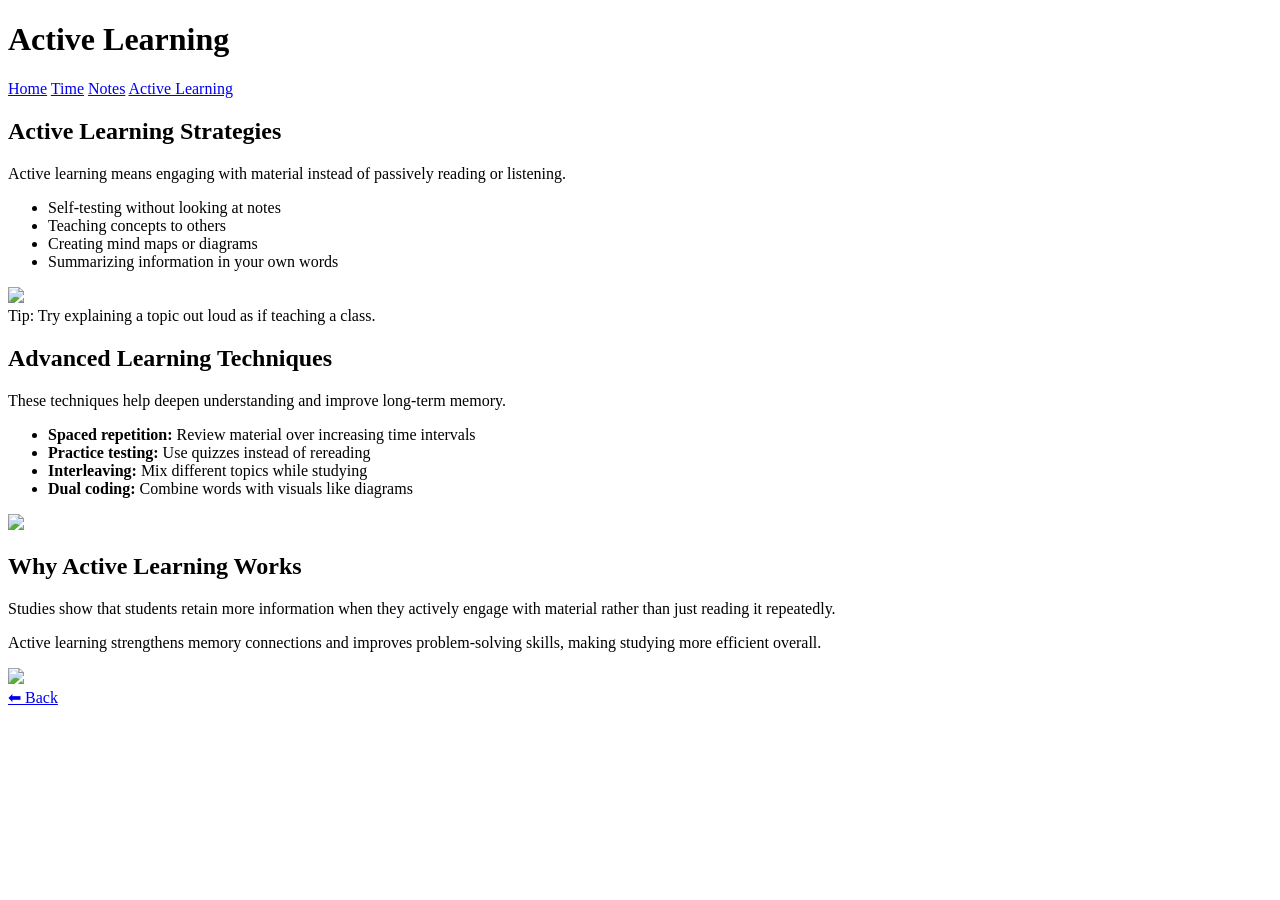
==== active.html @ b4d6af4e "Add files via upload" ====
<!DOCTYPE html>
<html lang="en">
<head>
<meta charset="UTF-8">
<title>Active Learning</title>

<link href="https://fonts.googleapis.com/css2?family=Open+Sans:wght@400;600;700&display=swap" rel="stylesheet">
<link rel="stylesheet" href="style.css">
</head>

<body>

<header><h1>Active Learning</h1></header>

<nav>
    <a href="index.html">Home</a>
    <a href="time.html">Time</a>
    <a href="notes.html">Notes</a>
    <a href="active.html">Active Learning</a>
</nav>

<div class="container">

<div class="note-column">

<div class="text-image">
    <div class="text">
        <h2>Active Learning Strategies</h2>
        <p>Active learning means engaging with material instead of passively reading or listening.</p>

        <ul>
            <li>Self-testing without looking at notes</li>
            <li>Teaching concepts to others</li>
            <li>Creating mind maps or diagrams</li>
            <li>Summarizing information in your own words</li>
        </ul>
    </div>

    <div class="image">
        <img src="activeLearning.jpg">
    </div>
</div>

<div class="sticky-note">
Tip: Try explaining a topic out loud as if teaching a class.
</div>

</div>

<section>
    <h2>Advanced Learning Techniques</h2>

    <div class="text-image">
        <div class="text">
            <p>These techniques help deepen understanding and improve long-term memory.</p>

            <ul>
                <li><strong>Spaced repetition:</strong> Review material over increasing time intervals</li>
                <li><strong>Practice testing:</strong> Use quizzes instead of rereading</li>
                <li><strong>Interleaving:</strong> Mix different topics while studying</li>
                <li><strong>Dual coding:</strong> Combine words with visuals like diagrams</li>
            </ul>
        </div>

        <div class="image">
            <img src="brain3.jpg">
        </div>
    </div>
</section>

<section>
    <h2>Why Active Learning Works</h2>

    <div class="text-image">
        <div class="text">
            <p>Studies show that students retain more information when they actively engage with material rather than just reading it repeatedly.</p>

            <p>Active learning strengthens memory connections and improves problem-solving skills, making studying more efficient overall.</p>
        </div>

        <div class="image">
            <img src="https://images.unsplash.com/photo-1555949963-aa79dcee981c">
        </div>
    </div>
</section>

<a class="back" href="index.html">⬅ Back</a>

</div>

</body>
</html>
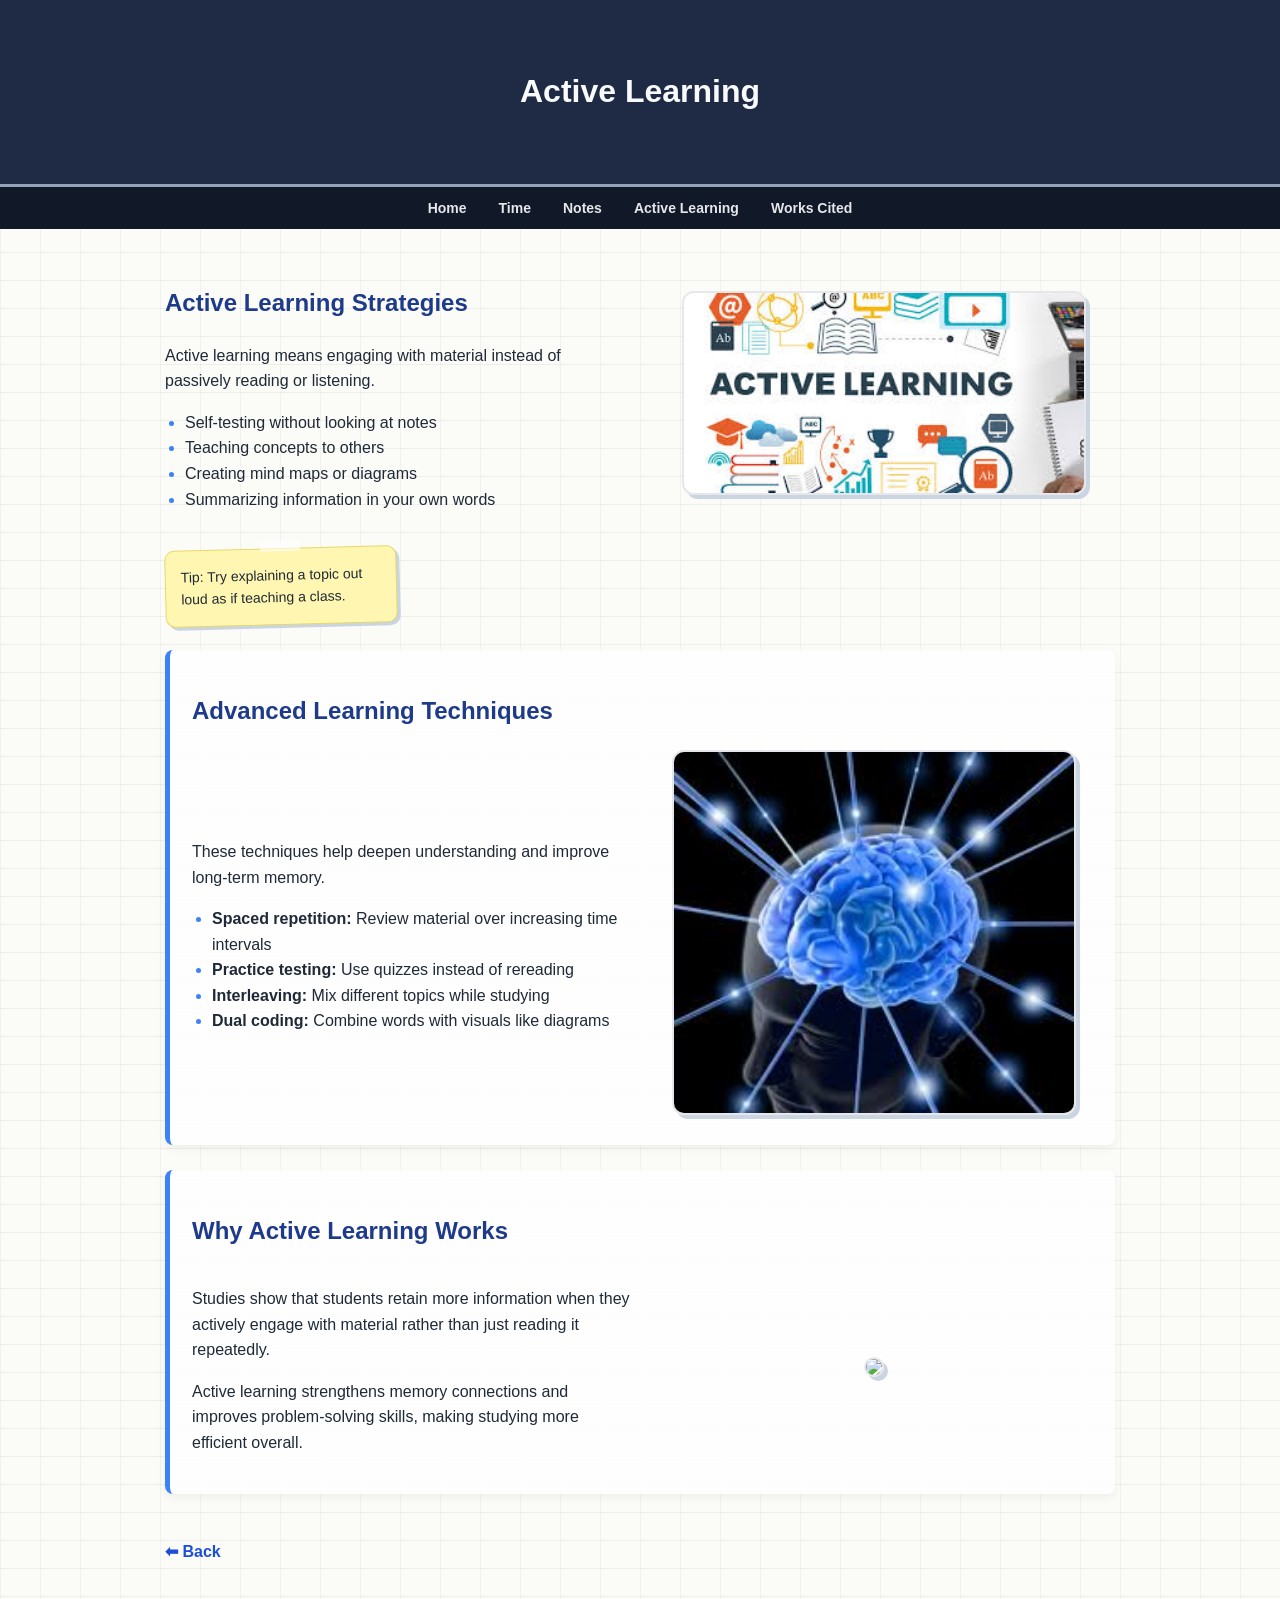
==== commit 660717bf: "Update active.html" ====
--- a/active.html
+++ b/active.html
@@ -17,6 +17,7 @@
     <a href="time.html">Time</a>
     <a href="notes.html">Notes</a>
     <a href="active.html">Active Learning</a>
+    <a href="worksCited.html">Works Cited</a>
 </nav>
 
 <div class="container">
@@ -89,4 +90,4 @@
 </div>
 
 </body>
-</html>+</html>
--- a/style.css
+++ b/style.css
@@ -0,0 +1,212 @@
+body {
+    font-family: 'Open Sans', Arial, sans-serif;
+    margin: 0;
+    color: #1f2937;
+    line-height: 1.6;
+
+    /* Bullet journal paper */
+    background-color: #fbfbf7;
+    background-image:
+        linear-gradient(to bottom, rgba(0,0,0,0.05) 1px, transparent 1px),
+        linear-gradient(to right, rgba(0,0,0,0.04) 1px, transparent 1px);
+    background-size: 100% 28px, 40px 100%;
+}
+
+/* HEADER */
+header {
+    background: #1f2a44;
+    color: #f8fafc;
+    text-align: center;
+    padding: 45px 20px;
+    border-bottom: 3px solid #94a3b8;
+}
+
+/* NAV */
+nav {
+    position: sticky;
+    top: 0;
+    background: #111827;
+    display: flex;
+    justify-content: center;
+    padding: 10px;
+    z-index: 1000;
+}
+
+nav a {
+    color: #e5e7eb;
+    margin: 0 16px;
+    text-decoration: none;
+    font-weight: 600;
+    font-size: 14px;
+}
+
+nav a:hover {
+    color: #93c5fd;
+}
+
+/* CONTAINER */
+.container {
+    max-width: 950px;
+    margin: auto;
+    padding: 35px 20px;
+}
+
+/* SECTIONS */
+section {
+    background: rgba(255, 255, 255, 0.85);
+    border-left: 5px solid #3b82f6;
+    padding: 22px;
+    margin: 25px 0;
+    border-radius: 8px;
+    box-shadow: 0 4px 10px rgba(0,0,0,0.05);
+}
+
+/* HEADINGS */
+h2 {
+    color: #1e3a8a;
+}
+
+/* IMAGES */
+.banner {
+    width: 100%;
+    max-height: 320px;
+    object-fit: cover;
+    display: block;
+}
+
+.header-img {
+    width: 70%;
+    max-width: 650px;
+    height: auto;
+    display: block;
+    margin: 25px auto;
+    border-radius: 12px;
+    border: 2px solid #e5e7eb;
+    box-shadow: 4px 4px 0px #cbd5e1;
+}
+
+/* FLEX LAYOUT */
+.text-image {
+    display: flex;
+    align-items: center;
+    gap: 25px;
+    flex-wrap: wrap;
+}
+
+.text-image .text {
+    flex: 1;
+    min-width: 250px;
+}
+
+.text-image .image {
+    flex: 1;
+    min-width: 250px;
+    text-align: center;
+}
+
+.text-image img {
+    width: 100%;
+    max-width: 400px;
+    border-radius: 12px;
+    border: 2px solid #e5e7eb;
+    box-shadow: 4px 4px 0px #cbd5e1;
+}
+
+/* CARDS */
+.card-container {
+    display: flex;
+    gap: 18px;
+    justify-content: center;
+    flex-wrap: wrap;
+    margin-top: 30px;
+}
+
+.card {
+    background: #fffdf5;
+    padding: 22px;
+    border-radius: 10px;
+    width: 220px;
+    text-align: center;
+    text-decoration: none;
+    color: #1f2937;
+    border: 1px solid #e5e7eb;
+    box-shadow: 3px 3px 0px #cbd5e1;
+    transition: 0.2s ease;
+    font-weight: 600;
+}
+
+.card:hover {
+    transform: rotate(-1deg) scale(1.03);
+    background: #fef9c3;
+}
+
+/* BUTTON */
+button {
+    background: #2563eb;
+    color: white;
+    border: none;
+    padding: 10px 16px;
+    border-radius: 8px;
+    cursor: pointer;
+    font-weight: 600;
+}
+
+/* LIST */
+ul {
+    padding-left: 20px;
+}
+
+ul li::marker {
+    color: #3b82f6;
+}
+
+/* BACK LINK */
+.back {
+    display: inline-block;
+    margin-top: 20px;
+    color: #1d4ed8;
+    font-weight: 600;
+    text-decoration: none;
+}
+
+/* FOOTER */
+footer {
+    text-align: center;
+    padding: 25px;
+    background: #111827;
+    color: #cbd5e1;
+    margin-top: 50px;
+}
+
+/* STICKY NOTES */
+.sticky-note {
+    background: #fff7b1;
+    border: 1px solid #e6d86a;
+    padding: 15px;
+    border-radius: 10px;
+    box-shadow: 3px 3px 0px #cbd5e1;
+    font-size: 14px;
+    width: 200px;
+    transform: rotate(-1.5deg);
+    position: relative;
+}
+
+.sticky-note::before {
+    content: "";
+    position: absolute;
+    top: -8px;
+    left: 50%;
+    transform: translateX(-50%);
+    width: 40px;
+    height: 10px;
+    background: rgba(255,255,255,0.6);
+    border-radius: 2px;
+}
+
+.note-column {
+    display: flex;
+    gap: 20px;
+    align-items: flex-start;
+    justify-content: space-between;
+    flex-wrap: wrap;
+}
